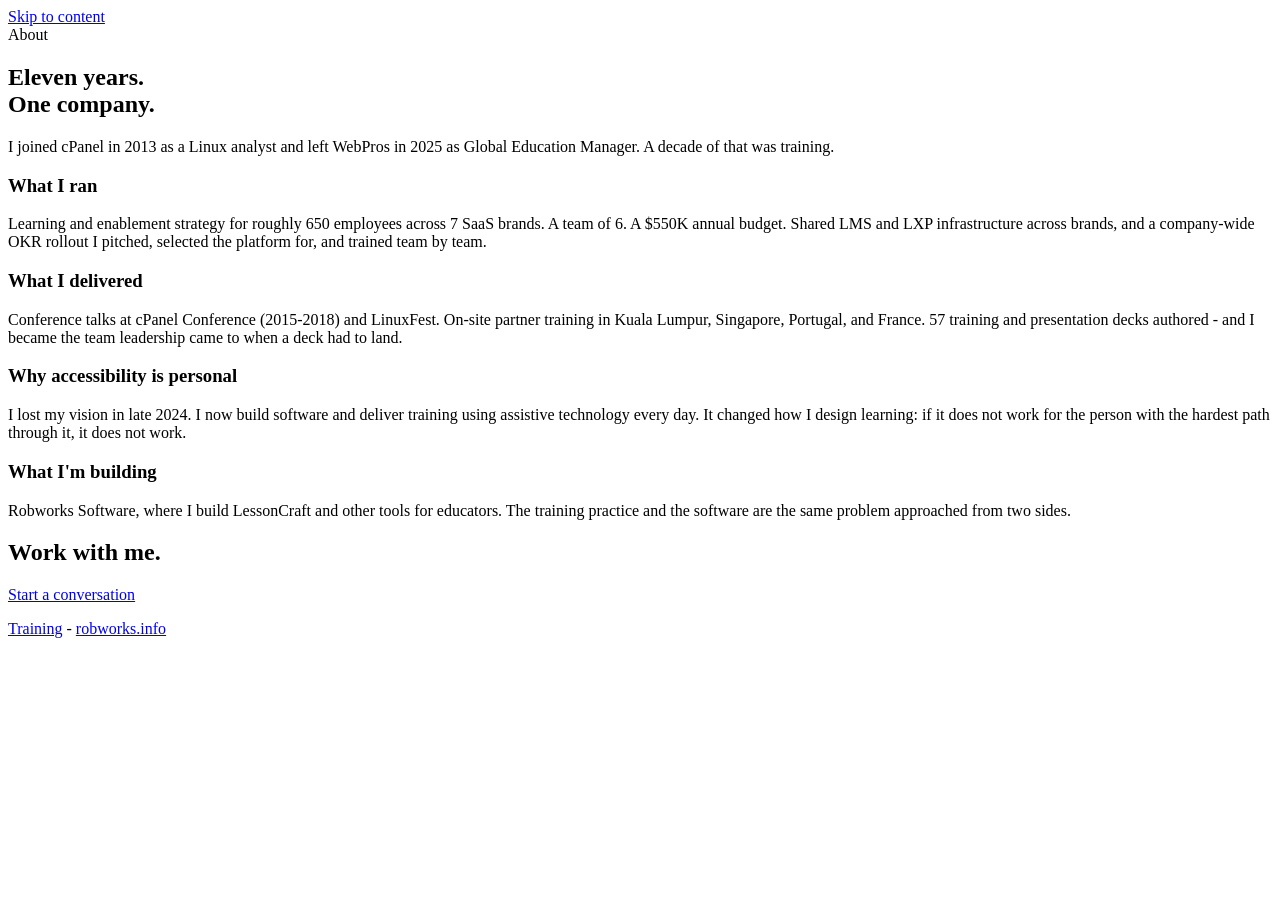
==== docs/about/index.html @ 041dc080 "feat: add speaking and about pages" ====
<!doctype html>
<html lang="en">
<head>
  <meta charset="utf-8" />
  <meta name="viewport" content="width=device-width, initial-scale=1" />
  <title>About - Ryan Robson</title>
  <meta name="description" content="A decade in technical training. Eleven years at one company. Now building the software to make it scale." />
  <link rel="canonical" href="https://training.robworks.info/about/" />
  <link rel="stylesheet" href="/style.css" />
</head>
<body>
  <a class="skip" href="#main">Skip to content</a>

  <main id="main" class="wrap">
    <section class="hero">
      <span class="eyebrow">About</span>
      <h1>Eleven years.<br />One <span class="accent">company.</span></h1>
      <p class="lede">
        I joined cPanel in 2013 as a Linux analyst and left WebPros in 2025 as Global
        Education Manager. A decade of that was training.
      </p>
    </section>

    <section aria-label="Background">
      <div class="row">
        <h3>What I ran</h3>
        <p>
          Learning and enablement strategy for roughly 650 employees across 7 SaaS brands.
          A team of 6. A $550K annual budget. Shared LMS and LXP infrastructure across
          brands, and a company-wide OKR rollout I pitched, selected the platform for, and
          trained team by team.
        </p>
      </div>
      <div class="row">
        <h3>What I delivered</h3>
        <p>
          Conference talks at cPanel Conference (2015-2018) and LinuxFest. On-site partner
          training in Kuala Lumpur, Singapore, Portugal, and France. 57 training and
          presentation decks authored - and I became the team leadership came to when a
          deck had to land.
        </p>
      </div>
      <div class="row">
        <h3>Why accessibility is personal</h3>
        <p>
          I lost my vision in late 2024. I now build software and deliver training using
          assistive technology every day. It changed how I design learning: if it does not
          work for the person with the hardest path through it, it does not work.
        </p>
      </div>
      <div class="row">
        <h3>What I'm building</h3>
        <p>
          Robworks Software, where I build LessonCraft and other tools for educators. The
          training practice and the software are the same problem approached from two sides.
        </p>
      </div>
    </section>

    <section class="cta-band" aria-label="Get in touch">
      <h2>Work with me.</h2>
      <a class="btn" href="/#inquire">Start a conversation</a>
    </section>
  </main>

  <footer class="wrap">
    <p><a href="/">Training</a> - <a href="https://robworks.info">robworks.info</a></p>
  </footer>
</body>
</html>
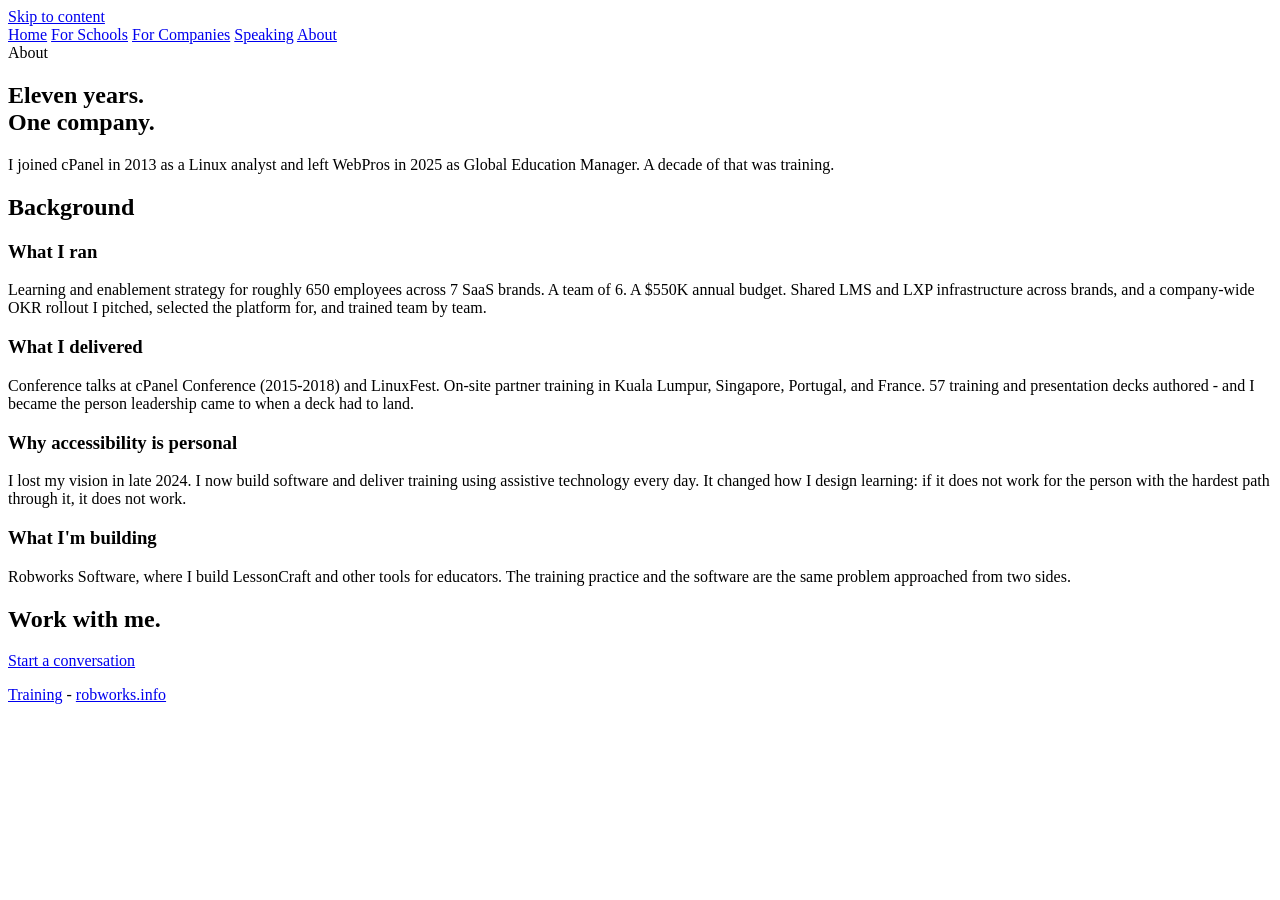
==== commit 3d1fe1e1: "feat: add site-wide navigation, OG metadata, favicon, and page fixes - Add a keyboard-navigable <nav" ====
--- a/docs/about/index.html
+++ b/docs/about/index.html
@@ -6,10 +6,27 @@
   <title>About - Ryan Robson</title>
   <meta name="description" content="A decade in technical training. Eleven years at one company. Now building the software to make it scale." />
   <link rel="canonical" href="https://training.robworks.info/about/" />
+  <link rel="icon" type="image/svg+xml" href="/favicon.svg" />
+  <meta property="og:type" content="website" />
+  <meta property="og:site_name" content="Ryan Robson Training" />
+  <meta property="og:title" content="About - Ryan Robson" />
+  <meta property="og:description" content="A decade in technical training. Eleven years at one company. Now building the software to make it scale." />
+  <meta property="og:url" content="https://training.robworks.info/about/" />
+  <meta name="twitter:card" content="summary_large_image" />
   <link rel="stylesheet" href="/style.css" />
 </head>
 <body>
   <a class="skip" href="#main">Skip to content</a>
+
+  <nav class="site-nav" aria-label="Main">
+    <div class="wrap site-nav-inner">
+      <a href="/">Home</a>
+      <a href="/schools/">For Schools</a>
+      <a href="/companies/">For Companies</a>
+      <a href="/speaking/">Speaking</a>
+      <a href="/about/" aria-current="page">About</a>
+    </div>
+  </nav>
 
   <main id="main" class="wrap">
     <section class="hero">
@@ -22,6 +39,7 @@
     </section>
 
     <section aria-label="Background">
+      <h2>Background</h2>
       <div class="row">
         <h3>What I ran</h3>
         <p>
@@ -36,7 +54,7 @@
         <p>
           Conference talks at cPanel Conference (2015-2018) and LinuxFest. On-site partner
           training in Kuala Lumpur, Singapore, Portugal, and France. 57 training and
-          presentation decks authored - and I became the team leadership came to when a
+          presentation decks authored - and I became the person leadership came to when a
           deck had to land.
         </p>
       </div>
